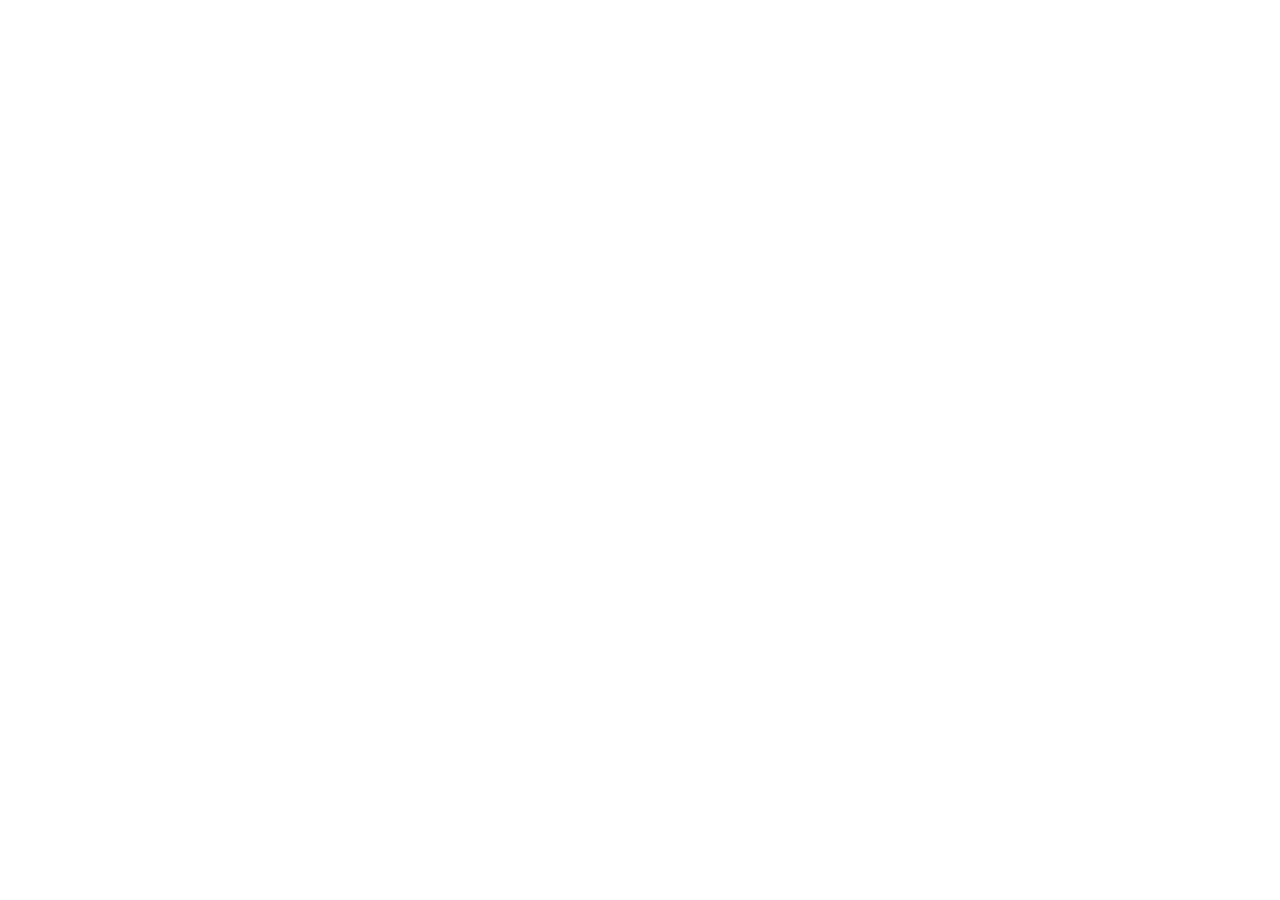
==== index.html @ a5360798 "Create index.html" ====
<!doctype html>
<html>
  <head>
    <meta charset="utf-8" />
    <meta http-equiv="refresh" content="0; url=https://r9tjky867t.wixsite.com/akgp-precision-manuf" />
    <link rel="canonical" href="https://r9tjky867t.wixsite.com/akgp-precision-manuf" />
    <title>AKGP Precision Manufacturing</title>
  </head>
  <body>
    Redirecting…
  </body>
</html>
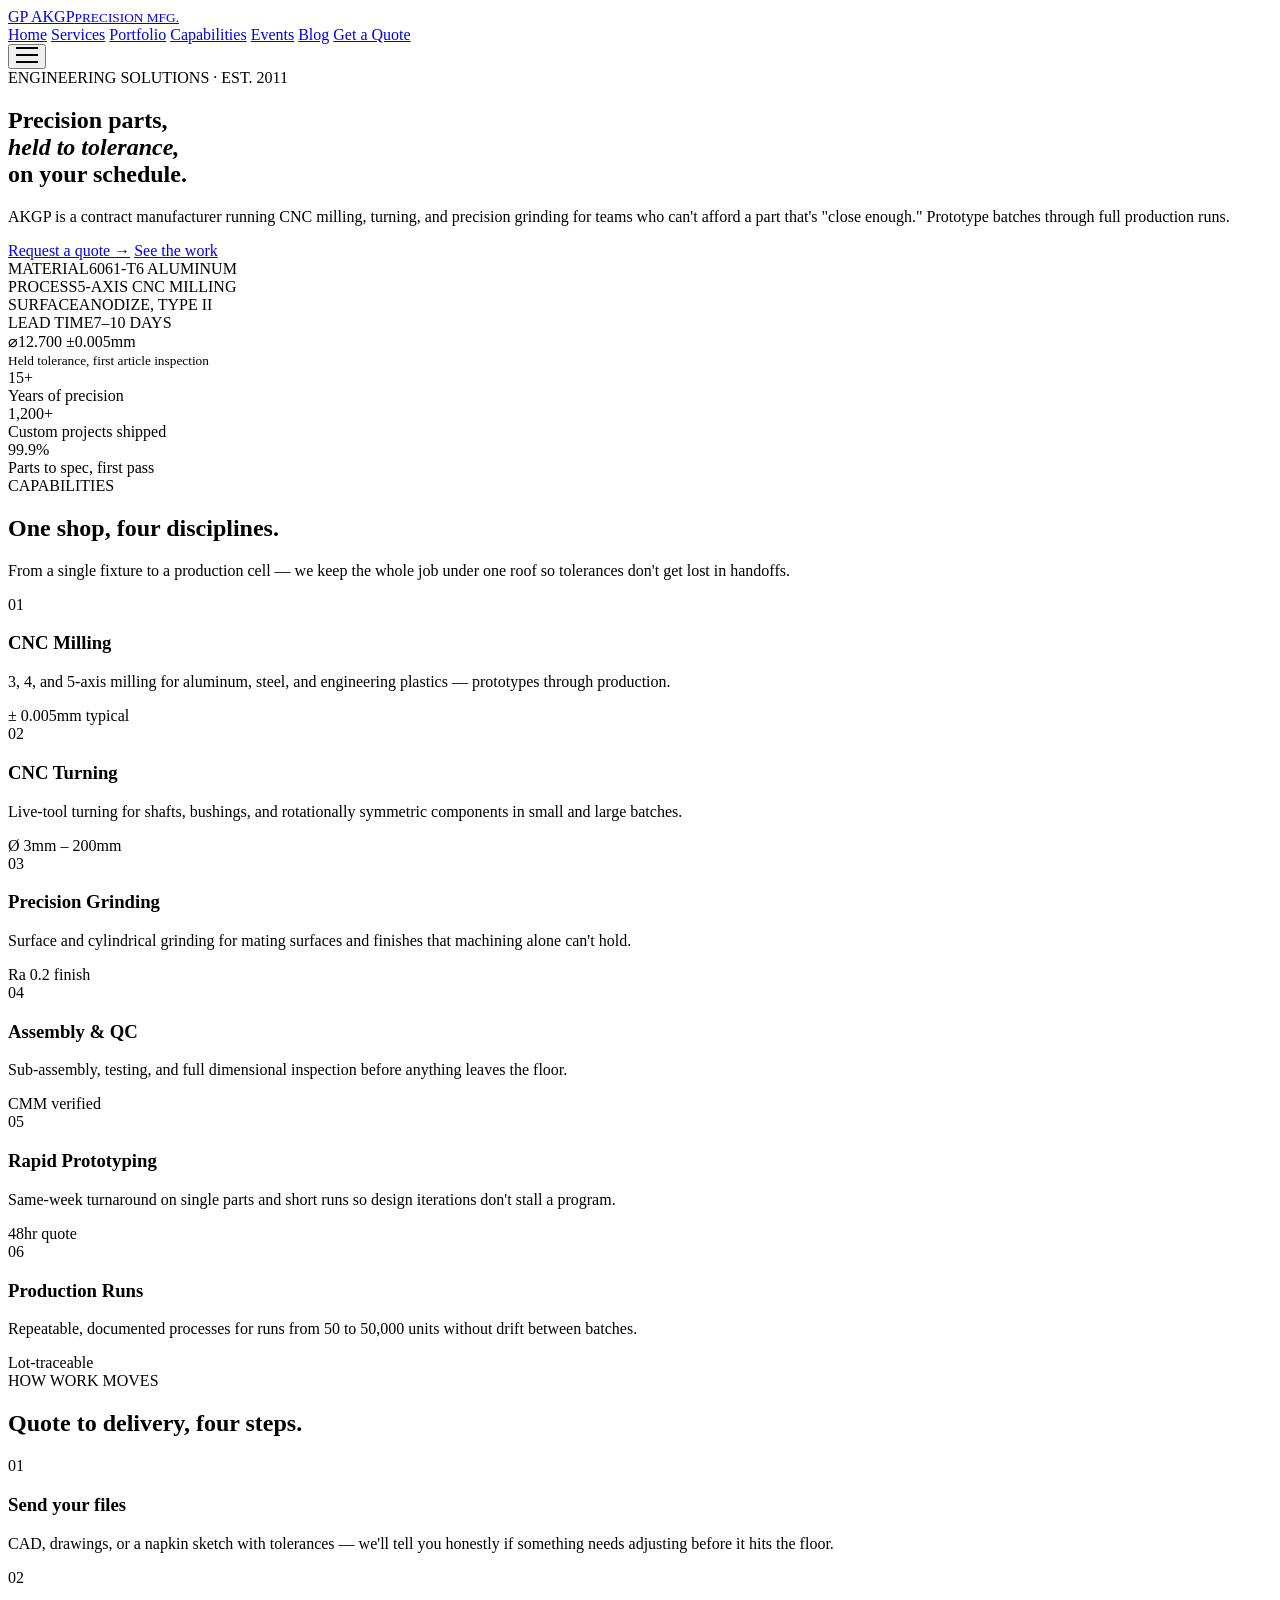
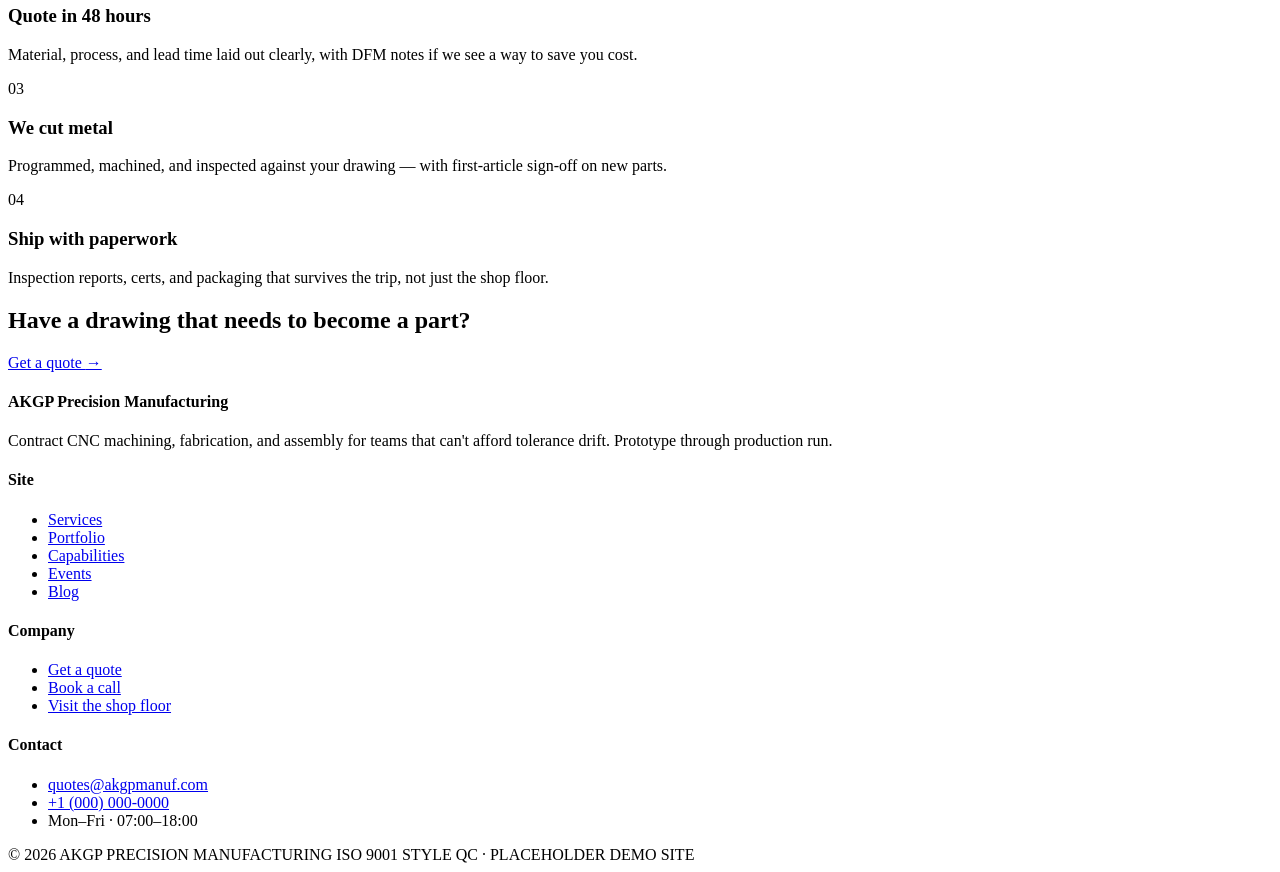
==== commit 4c6812d5: "Add files via upload" ====
--- a/index.html
+++ b/index.html
@@ -1,12 +1,156 @@
-<!doctype html>
-<html>
-  <head>
-    <meta charset="utf-8" />
-    <meta http-equiv="refresh" content="0; url=https://r9tjky867t.wixsite.com/akgp-precision-manuf" />
-    <link rel="canonical" href="https://r9tjky867t.wixsite.com/akgp-precision-manuf" />
-    <title>AKGP Precision Manufacturing</title>
-  </head>
-  <body>
-    Redirecting…
-  </body>
+<!DOCTYPE html>
+<html lang="en">
+<head>
+<meta charset="UTF-8">
+<meta name="viewport" content="width=device-width, initial-scale=1.0">
+<title>Home · AKGP Precision Manufacturing</title>
+<meta name="description" content="AKGP Precision Manufacturing — contract CNC machining, turning, grinding, and assembly.">
+<link rel="preconnect" href="https://fonts.googleapis.com">
+  <link rel="preconnect" href="https://fonts.gstatic.com" crossorigin>
+  <link href="https://fonts.googleapis.com/css2?family=Space+Grotesk:wght@500;600;700&family=Inter:wght@400;500;600&family=JetBrains+Mono:wght@400;500&display=swap" rel="stylesheet">
+<link rel="stylesheet" href="css/style.css">
+</head>
+<body>
+<header class="site-header">
+  <div class="wrap">
+    <a href="index.html" class="brand">
+      <span class="mark">GP</span>
+      <span>AKGP<small>PRECISION MFG.</small></span>
+    </a>
+    <nav class="nav-links" id="navLinks">
+        <a href="index.html" class="active">Home</a>
+        <a href="services.html">Services</a>
+        <a href="portfolio.html">Portfolio</a>
+        <a href="capabilities.html">Capabilities</a>
+        <a href="events.html">Events</a>
+        <a href="blog.html">Blog</a>
+        <a href="contact.html" class="nav-cta">Get a Quote</a>
+    </nav>
+    <button class="nav-toggle" aria-label="Toggle menu" aria-expanded="false">
+      <svg width="22" height="16" viewBox="0 0 22 16" fill="none"><path d="M0 1H22" stroke="currentColor" stroke-width="2"/><path d="M0 8H22" stroke="currentColor" stroke-width="2"/><path d="M0 15H22" stroke="currentColor" stroke-width="2"/></svg>
+    </button>
+  </div>
+</header>
+
+<main>
+  <section class="hero blueprint-bg">
+    <div class="wrap hero-grid">
+      <div class="reveal in">
+        <div class="tag"><span class="reg-mark"></span> ENGINEERING SOLUTIONS · EST. 2011</div>
+        <h1>Precision parts,<br><em>held to tolerance,</em><br>on your schedule.</h1>
+        <p class="lede">AKGP is a contract manufacturer running CNC milling, turning, and precision grinding for teams who can't afford a part that's "close enough." Prototype batches through full production runs.</p>
+        <div class="hero-ctas">
+          <a href="contact.html" class="btn btn-primary">Request a quote <span class="btn-arrow">→</span></a>
+          <a href="portfolio.html" class="btn btn-ghost">See the work</a>
+        </div>
+      </div>
+      <div class="spec-panel reveal in">
+        <div class="spec-row"><span>MATERIAL</span><span>6061-T6 ALUMINUM</span></div>
+        <div class="spec-row"><span>PROCESS</span><span>5-AXIS CNC MILLING</span></div>
+        <div class="spec-row"><span>SURFACE</span><span>ANODIZE, TYPE II</span></div>
+        <div class="spec-row"><span>LEAD TIME</span><span>7–10 DAYS</span></div>
+        <div class="spec-callout">
+          <div>
+            <div class="dim">⌀12.700 <span style="color:var(--paper-faint); font-size:16px;">±0.005mm</span></div>
+            <small>Held tolerance, first article inspection</small>
+          </div>
+        </div>
+      </div>
+    </div>
+  </section>
+
+  <section class="stat-strip">
+    <div class="wrap">
+      <div class="stat"><div class="num">15+</div><div class="label">Years of precision</div></div>
+      <div class="stat"><div class="num">1,200+</div><div class="label">Custom projects shipped</div></div>
+      <div class="stat"><div class="num">99.9%</div><div class="label">Parts to spec, first pass</div></div>
+    </div>
+  </section>
+
+  <section>
+    <div class="wrap">
+      <div class="section-head reveal">
+        <div>
+          <div class="tag"><span class="reg-mark"></span> CAPABILITIES</div>
+          <h2>One shop, four disciplines.</h2>
+        </div>
+        <p>From a single fixture to a production cell — we keep the whole job under one roof so tolerances don't get lost in handoffs.</p>
+      </div>
+      <div class="grid grid-3">
+        <div class="card reveal"><span class="idx">01</span><h3>CNC Milling</h3><p>3, 4, and 5-axis milling for aluminum, steel, and engineering plastics — prototypes through production.</p><div class="tolerance">± 0.005mm typical</div></div>
+        <div class="card reveal"><span class="idx">02</span><h3>CNC Turning</h3><p>Live-tool turning for shafts, bushings, and rotationally symmetric components in small and large batches.</p><div class="tolerance">Ø 3mm – 200mm</div></div>
+        <div class="card reveal"><span class="idx">03</span><h3>Precision Grinding</h3><p>Surface and cylindrical grinding for mating surfaces and finishes that machining alone can't hold.</p><div class="tolerance">Ra 0.2 finish</div></div>
+        <div class="card reveal"><span class="idx">04</span><h3>Assembly &amp; QC</h3><p>Sub-assembly, testing, and full dimensional inspection before anything leaves the floor.</p><div class="tolerance">CMM verified</div></div>
+        <div class="card reveal"><span class="idx">05</span><h3>Rapid Prototyping</h3><p>Same-week turnaround on single parts and short runs so design iterations don't stall a program.</p><div class="tolerance">48hr quote</div></div>
+        <div class="card reveal"><span class="idx">06</span><h3>Production Runs</h3><p>Repeatable, documented processes for runs from 50 to 50,000 units without drift between batches.</p><div class="tolerance">Lot-traceable</div></div>
+      </div>
+    </div>
+  </section>
+
+  <section>
+    <div class="wrap">
+      <div class="section-head reveal">
+        <div>
+          <div class="tag"><span class="reg-mark"></span> HOW WORK MOVES</div>
+          <h2>Quote to delivery, four steps.</h2>
+        </div>
+      </div>
+      <div class="divider-list reveal">
+        <div class="divider-item"><span class="num">01</span><div><h3>Send your files</h3><p>CAD, drawings, or a napkin sketch with tolerances — we'll tell you honestly if something needs adjusting before it hits the floor.</p></div></div>
+        <div class="divider-item"><span class="num">02</span><div><h3>Quote in 48 hours</h3><p>Material, process, and lead time laid out clearly, with DFM notes if we see a way to save you cost.</p></div></div>
+        <div class="divider-item"><span class="num">03</span><div><h3>We cut metal</h3><p>Programmed, machined, and inspected against your drawing — with first-article sign-off on new parts.</p></div></div>
+        <div class="divider-item"><span class="num">04</span><div><h3>Ship with paperwork</h3><p>Inspection reports, certs, and packaging that survives the trip, not just the shop floor.</p></div></div>
+      </div>
+    </div>
+  </section>
+
+  <section class="cta-band">
+    <div class="wrap">
+      <h2>Have a drawing that needs to become a part?</h2>
+      <a href="contact.html" class="btn btn-primary">Get a quote <span class="btn-arrow">→</span></a>
+    </div>
+  </section>
+</main>
+<footer>
+  <div class="wrap">
+    <div class="footer-grid">
+      <div>
+        <h4>AKGP Precision Manufacturing</h4>
+        <p>Contract CNC machining, fabrication, and assembly for teams that can't afford tolerance drift. Prototype through production run.</p>
+      </div>
+      <div>
+        <h4>Site</h4>
+        <ul>
+          <li><a href="services.html">Services</a></li>
+          <li><a href="portfolio.html">Portfolio</a></li>
+          <li><a href="capabilities.html">Capabilities</a></li>
+          <li><a href="events.html">Events</a></li>
+          <li><a href="blog.html">Blog</a></li>
+        </ul>
+      </div>
+      <div>
+        <h4>Company</h4>
+        <ul>
+          <li><a href="contact.html">Get a quote</a></li>
+          <li><a href="contact.html">Book a call</a></li>
+          <li><a href="events.html">Visit the shop floor</a></li>
+        </ul>
+      </div>
+      <div>
+        <h4>Contact</h4>
+        <ul>
+          <li><a href="mailto:quotes@akgpmanuf.com">quotes@akgpmanuf.com</a></li>
+          <li><a href="tel:+10000000000">+1 (000) 000-0000</a></li>
+          <li>Mon–Fri · 07:00–18:00</li>
+        </ul>
+      </div>
+    </div>
+    <div class="footer-bottom">
+      <span>© 2026 AKGP PRECISION MANUFACTURING</span>
+      <span>ISO 9001 STYLE QC · PLACEHOLDER DEMO SITE</span>
+    </div>
+  </div>
+</footer>
+<script src="js/main.js"></script>
+</body>
 </html>
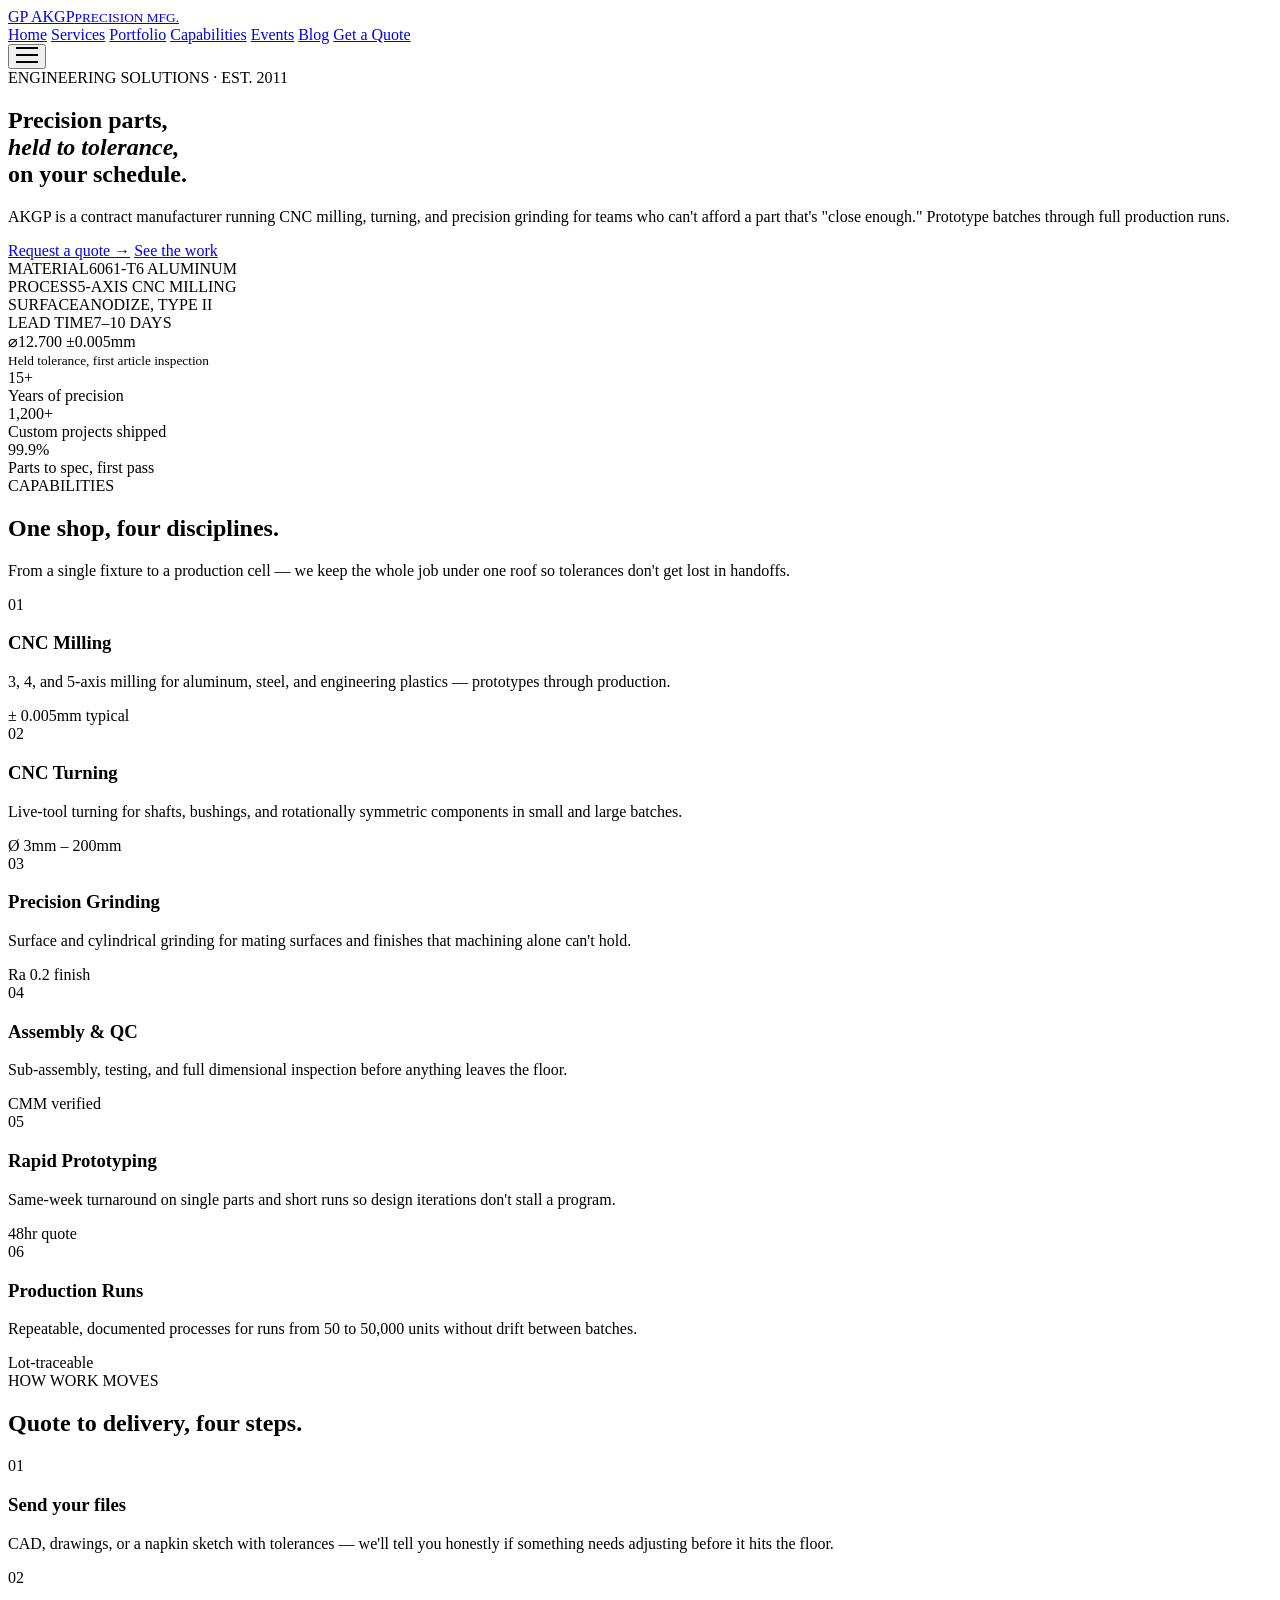
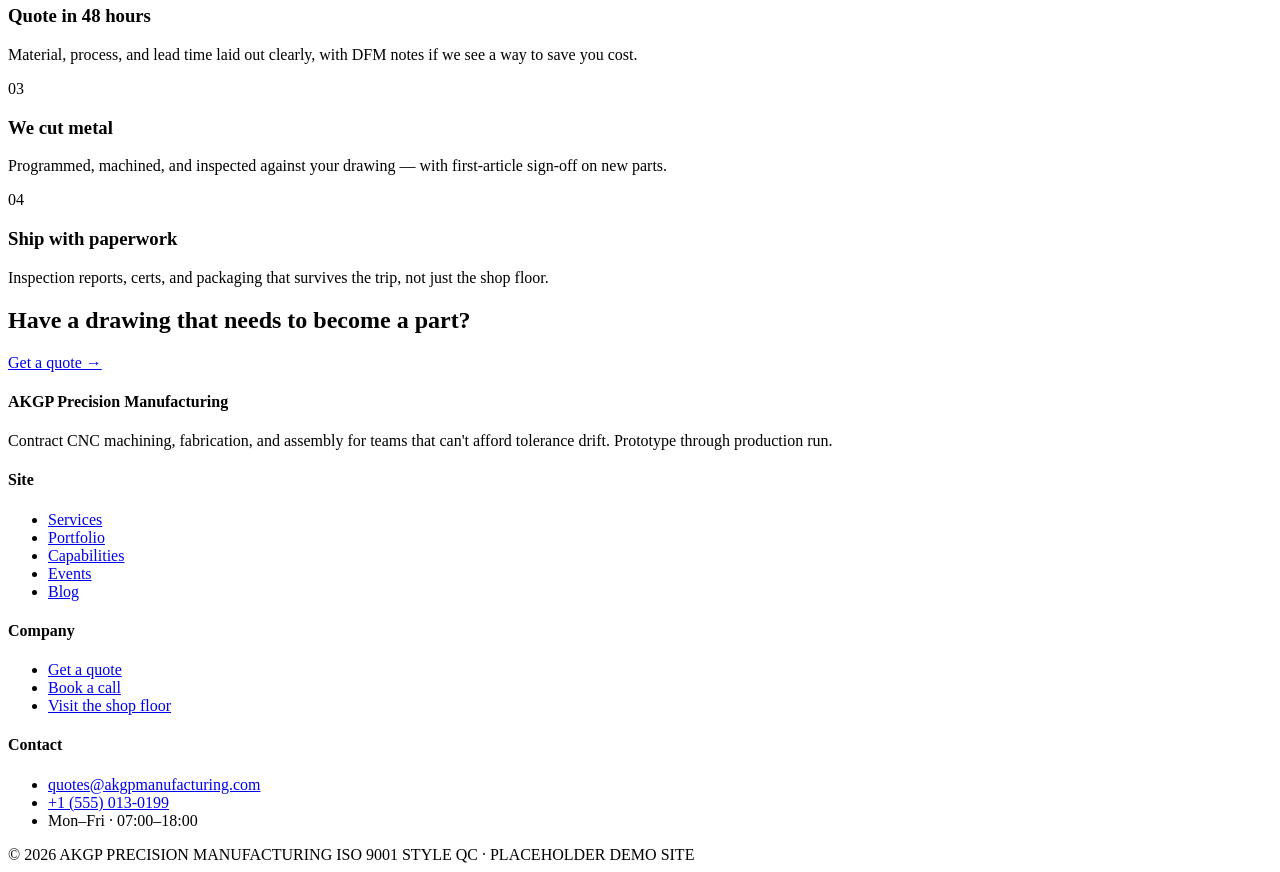
==== commit 656b8647: "Add files via upload" ====
--- a/index.html
+++ b/index.html
@@ -139,8 +139,8 @@
       <div>
         <h4>Contact</h4>
         <ul>
-          <li><a href="mailto:quotes@akgpmanuf.com">quotes@akgpmanuf.com</a></li>
-          <li><a href="tel:+10000000000">+1 (000) 000-0000</a></li>
+          <li><a href="mailto:quotes@akgpmanufacturing.com">quotes@akgpmanufacturing.com</a></li>
+          <li><a href="tel:+15550130199">+1 (555) 013-0199</a></li>
           <li>Mon–Fri · 07:00–18:00</li>
         </ul>
       </div>
